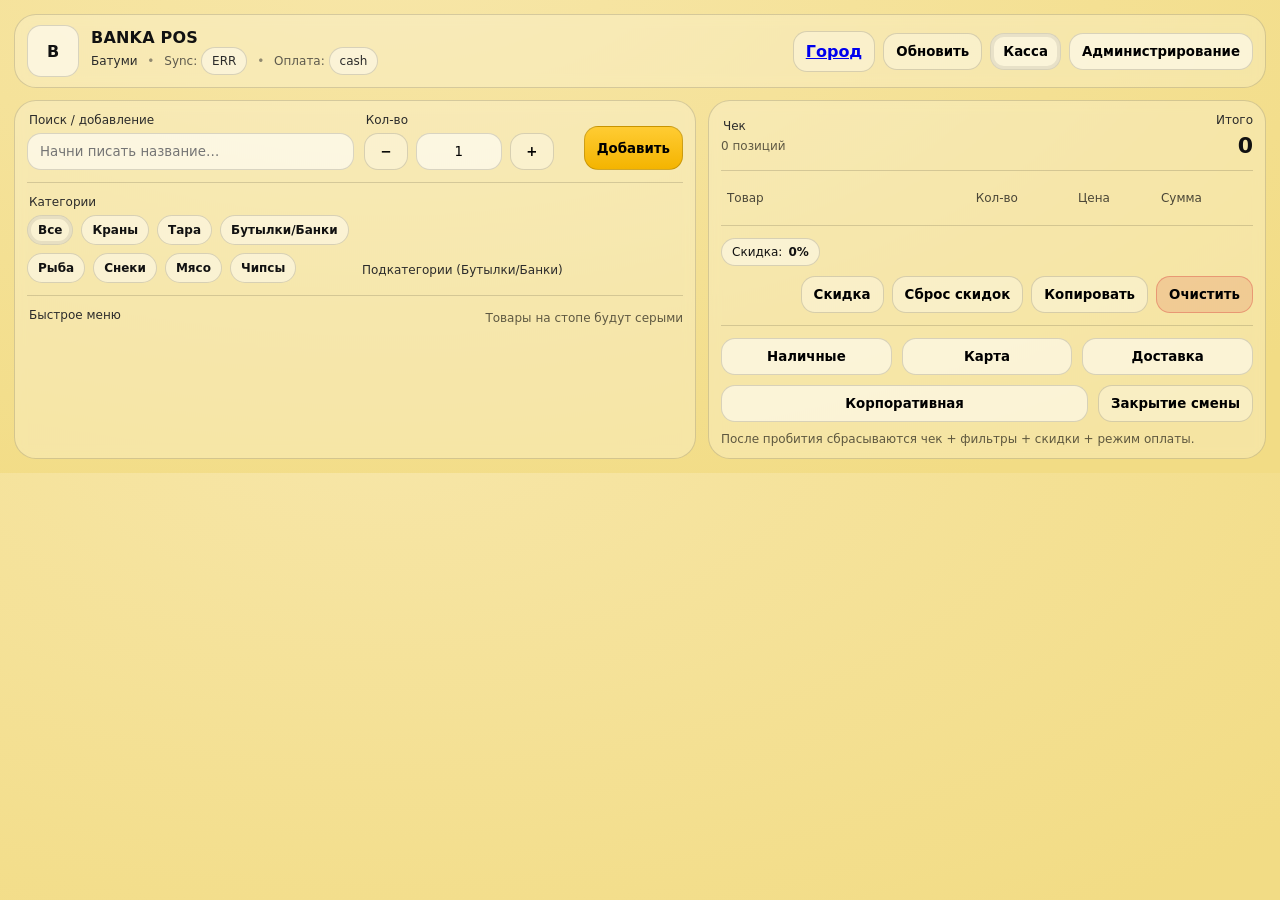
==== batumi.html @ df61c9c6 "Fix labels and remove unused stop tab section" ====
<!doctype html>
<html lang="ru">
<head>
  <meta charset="utf-8" />
  <meta name="viewport" content="width=device-width,initial-scale=1" />
  <title>BANKA POS — Батуми</title>
  <link rel="stylesheet" href="./styles.css" />
</head>
<body>
  <!-- LOADING OVERLAY -->
  <div id="loadingOverlay" class="loadingOverlay" style="display:none">
    <div class="spinner"></div>
    <div class="loadingText">Пробиваю чек…</div>
  </div>

  <div class="topbar">
    <div class="brand">
      <div class="logoBox">B</div>
      <div>
        <div class="brandTitle">BANKA POS</div>
        <div class="brandSub">
          <span id="cityTitle">Батуми</span>
          <span class="dot">•</span>
          <span class="muted">Sync:</span> <span id="syncStatus" class="pill">—</span>
          <span class="dot">•</span>
          <span class="muted">Оплата:</span> <span id="payModeLabel" class="pill">cash</span>
        </div>
      </div>
    </div>

    <div class="topActions">
      <a class="btn ghost" href="./index.html" title="Сменить город">Город</a>
      <button id="refreshBtn" class="btn ghost" title="Обновить состояние">Обновить</button>
      <button id="tabPos" class="btn tab active" data-tab="pos">Касса</button>
      <button id="tabAdmin" class="btn tab" data-tab="admin">Администрирование</button>
    </div>
  </div>

  <div class="wrap">
    <!-- POS -->
    <div id="posWrap">
      <div class="grid2">
        <!-- LEFT: CATALOG -->
        <div class="card">
          <div class="row" style="gap:10px; flex-wrap:wrap">
            <div style="flex:1; min-width:240px">
              <div class="label">Поиск / добавление</div>
              <input id="search" class="input" placeholder="Начни писать название…" autocomplete="off" />
              <div id="suggest" class="suggest" style="display:none"></div>
            </div>

            <div class="qtyBox">
              <div class="label">Кол-во</div>
              <div class="row" style="gap:8px">
                <button id="qtyMinus" class="btn ghost" style="width:44px">−</button>
                <input id="qtyAdd" class="input" style="width:86px; text-align:center" value="1" />
                <button id="qtyPlus" class="btn ghost" style="width:44px">+</button>
              </div>
            </div>

            <div style="display:flex; align-items:flex-end">
              <button id="addBtn" class="btn primary" style="height:44px">Добавить</button>
            </div>
          </div>

          <div class="divider"></div>

          <div class="row" style="gap:10px; flex-wrap:wrap; align-items:flex-end">
            <div style="flex:1; min-width:220px">
              <div class="label">Категории</div>
              <div id="catBar" class="chips"></div>
            </div>

            <div style="flex:1; min-width:260px">
              <div class="label">Подкатегории (Бутылки/Банки)</div>
              <div id="subBar" class="chips"></div>
            </div>
          </div>

          <div class="divider"></div>

          <div class="row" style="justify-content:space-between; align-items:center">
            <div class="label">Быстрое меню</div>
            <div class="hint">Товары на стопе будут серыми</div>
          </div>
          <div id="quickGrid" class="quickGrid"></div>
        </div>

        <!-- RIGHT: CART -->
        <div class="card">
          <div class="row" style="justify-content:space-between; align-items:center; gap:10px">
            <div>
              <div class="label">Чек</div>
              <div class="hint"><span id="itemsCount">0</span> позиций</div>
            </div>
            <div class="totalBox">
              <div class="label">Итого</div>
              <div id="grandTotal" class="total">0</div>
            </div>
          </div>

          <div class="divider"></div>

          <div class="table">
            <div class="thead">
              <div>Товар</div>
              <div class="right">Кол-во</div>
              <div class="right">Цена</div>
              <div class="right">Сумма</div>
              <div></div>
            </div>
            <div id="cartBody" class="tbody"></div>
          </div>

          <div class="divider"></div>

          <div class="row" style="gap:10px; flex-wrap:wrap; align-items:center">
            <div class="pillRow">
              <span class="pill">Скидка: <b id="discountLabel">0%</b></span>
              <span class="pill" id="empDiscountPill" style="display:none">Персонал: <b id="discountEmpLabel">0%</b></span>
            </div>

            <div class="row" style="margin-left:auto; gap:8px; flex-wrap:wrap">
              <button id="discountBtn" class="btn ghost">Скидка</button>
              <button id="discountClearBtn" class="btn ghost">Сброс скидок</button>
              <button id="copyBtn" class="btn ghost">Копировать</button>
              <button id="clearBtn" class="btn danger">Очистить</button>
            </div>
          </div>

          <div class="divider"></div>

          <div class="row payRow" style="gap:10px; flex-wrap:wrap">
            <button id="cashBtn" class="btn pay">Наличные</button>
            <button id="cardBtn" class="btn pay">Карта</button>
            <button id="deliveryBtn" class="btn pay">Доставка</button>
            <button id="corpBtn" class="btn pay">Корпоративная</button>

            <button id="closeShiftBtn" class="btn ghost" style="margin-left:auto">Закрытие смены</button>
          </div>

          <div class="hint" style="margin-top:10px">
            После пробития сбрасываются чек + фильтры + скидки + режим оплаты.
          </div>
        </div>
      </div>
    </div>

    <!-- ADMIN -->
    <div id="adminPanel" style="display:none">
      <div class="card">
        <div class="row" style="justify-content:space-between; align-items:flex-end; gap:10px; flex-wrap:wrap">
          <div>
            <div class="label">Администрирование</div>
            <div class="hint">Пароль хранится в sessionStorage. “Выйти” очистит пароль.</div>
          </div>
          <div class="row" style="gap:8px; flex-wrap:wrap">
            <button id="adminDayBtn" class="btn ghost">Итоги дня</button>
            <button id="adminMonthBtn" class="btn ghost">Итоги месяца</button>
            <button id="adminEmpBtn" class="btn ghost">Корпоративная по сотрудникам</button>
            <button id="adminInvBtn" class="btn ghost">Остатки</button>
            <button id="adminStopsBtn" class="btn ghost">Стопы</button>
            <button id="adminLogoutBtn" class="btn danger">Выйти</button>
          </div>
        </div>

        <div class="divider"></div>

        <div class="row" style="gap:12px; flex-wrap:wrap; align-items:flex-end">
          <div style="min-width:220px">
            <div class="label">Дата (для дня)</div>
            <input id="adminDate" class="input" type="date" />
          </div>
          <div style="min-width:220px">
            <div class="label">Месяц (YYYY-MM)</div>
            <input id="adminYm" class="input" placeholder="2026-02" />
          </div>
          <div style="flex:1; min-width:240px">
            <div class="label">Поиск по таблице</div>
            <input id="adminSearch" class="input" placeholder="Фильтр…" />
          </div>
          <button id="adminExportBtn" class="btn primary" style="height:44px">Экспорт CSV</button>
          <div id="adminStatus" class="pill">—</div>
        </div>

        <div class="divider"></div>

        <div class="kpiRow">
          <div class="kpi"><div class="kpiT">Наличные</div><div id="kpiCash" class="kpiV">—</div></div>
          <div class="kpi"><div class="kpiT">Карта</div><div id="kpiCard" class="kpiV">—</div></div>
          <div class="kpi"><div class="kpiT">Доставка</div><div id="kpiDelivery" class="kpiV">—</div></div>
          <div class="kpi"><div class="kpiT">Корп.</div><div id="kpiCorp" class="kpiV">—</div></div>
          <div class="kpi"><div class="kpiT">Итого</div><div id="kpiTotal" class="kpiV">—</div></div>
          <div class="kpi"><div class="kpiT">Чеков</div><div id="kpiCount" class="kpiV">—</div></div>
          <div class="kpiWide">
            <div class="kpiT">Период</div>
            <div id="kpiPeriod" class="kpiV">—</div>
            <div class="kpiT" style="margin-top:6px">Режим</div>
            <div id="kpiMode" class="kpiV">—</div>
          </div>
        </div>

        <div class="divider"></div>

        <div class="adminTableWrap">
          <table class="adminTable">
            <thead id="adminThead"></thead>
            <tbody id="adminTbody"></tbody>
          </table>
        </div>
      </div>
    </div>
  </div>

  <script>
    // ⚠️ ПОДСТАВЬ СЮДА СВОЙ РЕАЛЬНЫЙ WEB APP URL (Deploy -> Web app) и token
    window.CITY_CONFIG = {
      cityKey: "batumi",
      cityName: "Батуми",
      apiUrl: "https://script.google.com/macros/s/AKfycbwyq9ZZLVcz60YzZRPPOobfdS9agEsr9gW2U-Uyd3X0Vg8_WwkAh-gvB5XQnaBML0rl/exec",   // например: https://script.google.com/macros/s/XXXX/exec
      apiToken: "p0s_9uF2kQ7mX1aV3zT8rH6nL4cY0sD5wB2",
      employees: ["Ви","Виталий","Зура","Джули"]
    };
  </script>
  <script src="./pos.js"></script>
</body>
</html>
---- styles.css ----
:root{
  --paper:#f2dc85;
  --paper2:#f7e6a8;
  --ink:#111111;
  --muted:#2b2b2b;
  --line:rgba(0,0,0,.14);

  --card:rgba(255,255,255,.35);
  --card2:rgba(255,255,255,.55);

  --accent:#f4b400;
  --accent2:#ffcc33;
  --danger:#d83a3a;
  --ok:#0aa383;

  --radius:18px;
}

*{box-sizing:border-box;font-family:system-ui,-apple-system,Segoe UI,Roboto,Arial,sans-serif}
body{
  margin:0;
  background:radial-gradient(1200px 600px at 30% -10%, var(--paper2), var(--paper));
  color:var(--ink);
  padding:14px;
}

.wrap{max-width:1380px;margin:0 auto}

.topbar{
  max-width:1380px;margin:0 auto 12px auto;
  border:1px solid var(--line);
  border-radius:22px;
  padding:10px 12px;
  background:rgba(255,255,255,.22);
  backdrop-filter: blur(6px);
  display:flex;align-items:center;justify-content:space-between;gap:12px;
}

.brand{display:flex;align-items:center;gap:12px}
.logoBox{
  width:52px;height:52px;border-radius:14px;
  display:flex;align-items:center;justify-content:center;
  background:rgba(255,255,255,.55);
  border:1px solid var(--line);
  font-weight:900;
}
.brandTitle{font-size:16px;font-weight:850;letter-spacing:.2px}
.brandSub{font-size:12px;color:var(--muted)}
.dot{opacity:.5;padding:0 6px}
.muted{opacity:.75}

.topActions{display:flex;gap:8px;flex-wrap:wrap;align-items:center}

.card{
  border:1px solid var(--line);
  border-radius:22px;
  padding:12px;
  background:rgba(255,255,255,.24);
  backdrop-filter: blur(6px);
}

.grid2{
  display:grid;
  grid-template-columns: 1.1fr .9fr;
  gap:12px;
}
@media (max-width: 980px){
  .grid2{grid-template-columns:1fr}
}

.row{display:flex}
.label{font-size:12px;color:var(--muted);margin:0 0 6px 2px}
.hint{font-size:12px;color:rgba(0,0,0,.62)}
.bigText{font-size:18px;font-weight:800;margin-top:6px}

.input{
  width:100%;
  border-radius:14px;
  border:1px solid var(--line);
  padding:10px 12px;
  background:rgba(255,255,255,.6);
  outline:none;
}
.input:focus{border-color:rgba(0,0,0,.28)}

.btn{
  border-radius:14px;
  border:1px solid var(--line);
  padding:10px 12px;
  background:rgba(255,255,255,.55);
  cursor:pointer;
  font-weight:700;
}
.btn:hover{background:rgba(255,255,255,.7)}
.btn:disabled{opacity:.55;cursor:not-allowed}

.btn.primary{background:linear-gradient(180deg,var(--accent2),var(--accent));border-color:rgba(0,0,0,.18)}
.btn.danger{background:rgba(216,58,58,.15);border-color:rgba(216,58,58,.35)}
.btn.ghost{background:rgba(255,255,255,.35)}
.btn.pay{flex:1; min-width:150px}
.btn.tab.active{box-shadow:0 0 0 3px rgba(0,0,0,.08) inset}

.pill{
  display:inline-flex;align-items:center;gap:6px;
  border:1px solid var(--line);
  padding:6px 10px;border-radius:999px;
  background:rgba(255,255,255,.45);
  font-size:12px;
}
.pillRow{display:flex;gap:8px;flex-wrap:wrap}

.divider{
  height:1px;background:var(--line);
  margin:12px 0;
}

.qtyBox{min-width:210px}

.chips{display:flex;gap:8px;flex-wrap:wrap}
.chip{
  border:1px solid var(--line);
  padding:7px 10px;border-radius:999px;
  background:rgba(255,255,255,.45);
  font-size:12px;font-weight:750;
  cursor:pointer;
}
.chip.active{box-shadow:0 0 0 3px rgba(0,0,0,.08) inset}

.quickGrid{
  display:grid;
  grid-template-columns: repeat(3, minmax(0,1fr));
  gap:10px;
}
@media (max-width: 720px){
  .quickGrid{grid-template-columns: repeat(2, minmax(0,1fr))}
}
.quickBtn{
  border:1px solid var(--line);
  border-radius:16px;
  padding:10px;
  background:rgba(255,255,255,.5);
  cursor:pointer;
  text-align:left;
}
.quickBtn:hover{background:rgba(255,255,255,.7)}
.quickBtn.stop{opacity:.45; cursor:not-allowed}
.quickName{font-weight:850;font-size:13px}
.quickMeta{font-size:12px;opacity:.7;margin-top:4px}

.totalBox{text-align:right}
.total{font-size:22px;font-weight:900}

.table{width:100%}
.thead, .trow{
  display:grid;
  grid-template-columns: 1.7fr .7fr .7fr .7fr .3fr;
  gap:10px;
  align-items:center;
}
.thead{
  font-size:12px;
  opacity:.75;
  padding:8px 6px;
}
.trow{
  padding:10px 6px;
  border-top:1px solid rgba(0,0,0,.08);
}
.right{text-align:right}
.trow input{
  width:100%;
  padding:8px 10px;
  border-radius:12px;
  border:1px solid rgba(0,0,0,.12);
  background:rgba(255,255,255,.65);
  text-align:right;
}

.suggest{
  position:relative;
  margin-top:8px;
  border:1px solid rgba(0,0,0,.12);
  border-radius:14px;
  overflow:hidden;
  background:rgba(255,255,255,.7);
}
.suggestItem{
  padding:10px 12px;
  cursor:pointer;
  border-top:1px solid rgba(0,0,0,.08);
}
.suggestItem:first-child{border-top:none}
.suggestItem.active{background:rgba(0,0,0,.06)}
.suggestItem small{opacity:.7}

.stopList{display:grid;gap:8px}
.stopItem{
  border:1px solid rgba(0,0,0,.12);
  border-radius:16px;
  padding:10px 12px;
  background:rgba(255,255,255,.55);
}
.stopItem .name{font-weight:850}
.stopItem .meta{opacity:.7;font-size:12px;margin-top:4px}

/* ADMIN */
.kpiRow{
  display:grid;
  grid-template-columns: repeat(6, minmax(0,1fr)) 1.3fr;
  gap:10px;
}
@media (max-width: 980px){
  .kpiRow{grid-template-columns: repeat(2, minmax(0,1fr))}
}
.kpi,.kpiWide{
  border:1px solid rgba(0,0,0,.12);
  border-radius:18px;
  padding:10px 12px;
  background:rgba(255,255,255,.5);
}
.kpiT{font-size:12px;opacity:.75}
.kpiV{font-size:18px;font-weight:900;margin-top:4px}

.adminTableWrap{overflow:auto;border-radius:18px;border:1px solid rgba(0,0,0,.12)}
.adminTable{width:100%;border-collapse:collapse;background:rgba(255,255,255,.6)}
.adminTable th,.adminTable td{padding:10px 12px;border-bottom:1px solid rgba(0,0,0,.08);font-size:12px;vertical-align:top}
.adminTable th{text-align:left;position:sticky;top:0;background:rgba(255,255,255,.85)}

/* LOADING OVERLAY */
.loadingOverlay{
  position:fixed;
  inset:0;
  background:rgba(255,255,255,.55);
  backdrop-filter: blur(6px);
  display:flex;
  flex-direction:column;
  gap:10px;
  align-items:center;
  justify-content:center;
  z-index:9999;
}
.spinner{
  width:44px;height:44px;border-radius:999px;
  border:4px solid rgba(0,0,0,.12);
  border-top-color: rgba(0,0,0,.55);
  animation: spin 0.85s linear infinite;
}
.loadingText{font-weight:850}
@keyframes spin{to{transform:rotate(360deg)}}
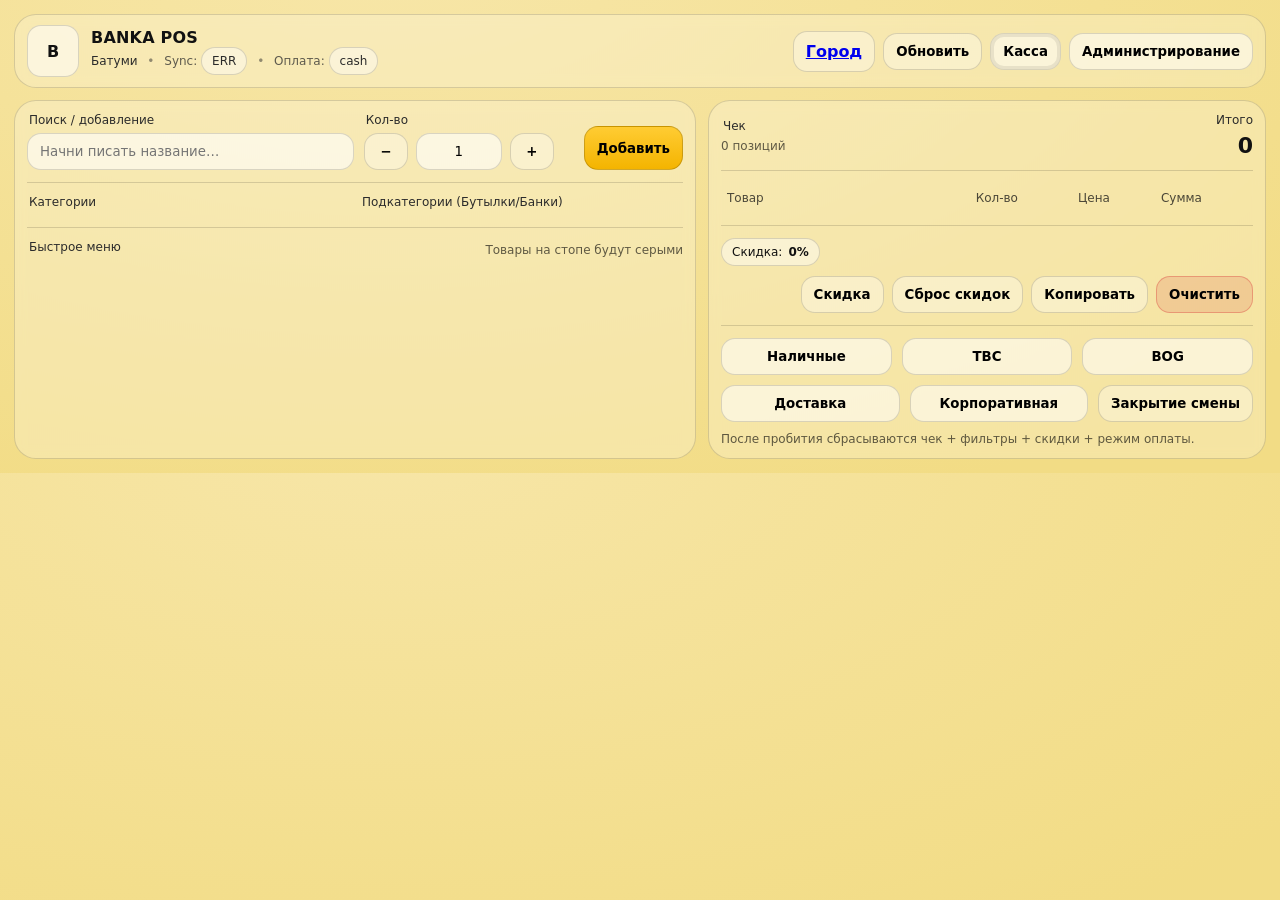
==== commit 707e4aad: "Refactor batumi.html by removing comments and adding payments Removed commented sections for loading" ====
--- a/batumi.html
+++ b/batumi.html
@@ -7,7 +7,6 @@
   <link rel="stylesheet" href="./styles.css" />
 </head>
 <body>
-  <!-- LOADING OVERLAY -->
   <div id="loadingOverlay" class="loadingOverlay" style="display:none">
     <div class="spinner"></div>
     <div class="loadingText">Пробиваю чек…</div>
@@ -37,10 +36,8 @@
   </div>
 
   <div class="wrap">
-    <!-- POS -->
     <div id="posWrap">
       <div class="grid2">
-        <!-- LEFT: CATALOG -->
         <div class="card">
           <div class="row" style="gap:10px; flex-wrap:wrap">
             <div style="flex:1; min-width:240px">
@@ -86,7 +83,6 @@
           <div id="quickGrid" class="quickGrid"></div>
         </div>
 
-        <!-- RIGHT: CART -->
         <div class="card">
           <div class="row" style="justify-content:space-between; align-items:center; gap:10px">
             <div>
@@ -132,7 +128,8 @@
 
           <div class="row payRow" style="gap:10px; flex-wrap:wrap">
             <button id="cashBtn" class="btn pay">Наличные</button>
-            <button id="cardBtn" class="btn pay">Карта</button>
+            <button id="tbcBtn" class="btn pay">TBC</button>
+            <button id="bogBtn" class="btn pay">BOG</button>
             <button id="deliveryBtn" class="btn pay">Доставка</button>
             <button id="corpBtn" class="btn pay">Корпоративная</button>
 
@@ -146,7 +143,6 @@
       </div>
     </div>
 
-    <!-- ADMIN -->
     <div id="adminPanel" style="display:none">
       <div class="card">
         <div class="row" style="justify-content:space-between; align-items:flex-end; gap:10px; flex-wrap:wrap">
@@ -187,7 +183,8 @@
 
         <div class="kpiRow">
           <div class="kpi"><div class="kpiT">Наличные</div><div id="kpiCash" class="kpiV">—</div></div>
-          <div class="kpi"><div class="kpiT">Карта</div><div id="kpiCard" class="kpiV">—</div></div>
+          <div class="kpi"><div class="kpiT">TBC</div><div id="kpiTbc" class="kpiV">—</div></div>
+          <div class="kpi"><div class="kpiT">BOG</div><div id="kpiBog" class="kpiV">—</div></div>
           <div class="kpi"><div class="kpiT">Доставка</div><div id="kpiDelivery" class="kpiV">—</div></div>
           <div class="kpi"><div class="kpiT">Корп.</div><div id="kpiCorp" class="kpiV">—</div></div>
           <div class="kpi"><div class="kpiT">Итого</div><div id="kpiTotal" class="kpiV">—</div></div>
@@ -213,11 +210,10 @@
   </div>
 
   <script>
-    // ⚠️ ПОДСТАВЬ СЮДА СВОЙ РЕАЛЬНЫЙ WEB APP URL (Deploy -> Web app) и token
     window.CITY_CONFIG = {
       cityKey: "batumi",
       cityName: "Батуми",
-      apiUrl: "https://script.google.com/macros/s/AKfycbwyq9ZZLVcz60YzZRPPOobfdS9agEsr9gW2U-Uyd3X0Vg8_WwkAh-gvB5XQnaBML0rl/exec",   // например: https://script.google.com/macros/s/XXXX/exec
+      apiUrl: "PASTE_YOUR_WEBAPP_EXEC_URL_HERE",
       apiToken: "p0s_9uF2kQ7mX1aV3zT8rH6nL4cY0sD5wB2",
       employees: ["Ви","Виталий","Зура","Джули"]
     };
--- a/styles.css
+++ b/styles.css
@@ -4,9 +4,6 @@
   --ink:#111111;
   --muted:#2b2b2b;
   --line:rgba(0,0,0,.14);
-
-  --card:rgba(255,255,255,.35);
-  --card2:rgba(255,255,255,.55);
 
   --accent:#f4b400;
   --accent2:#ffcc33;
@@ -193,16 +190,6 @@
 .suggestItem.active{background:rgba(0,0,0,.06)}
 .suggestItem small{opacity:.7}
 
-.stopList{display:grid;gap:8px}
-.stopItem{
-  border:1px solid rgba(0,0,0,.12);
-  border-radius:16px;
-  padding:10px 12px;
-  background:rgba(255,255,255,.55);
-}
-.stopItem .name{font-weight:850}
-.stopItem .meta{opacity:.7;font-size:12px;margin-top:4px}
-
 /* ADMIN */
 .kpiRow{
   display:grid;
@@ -246,4 +233,4 @@
   animation: spin 0.85s linear infinite;
 }
 .loadingText{font-weight:850}
-@keyframes spin{to{transform:rotate(360deg)}}+@keyframes spin{to{transform:rotate(360deg)}}
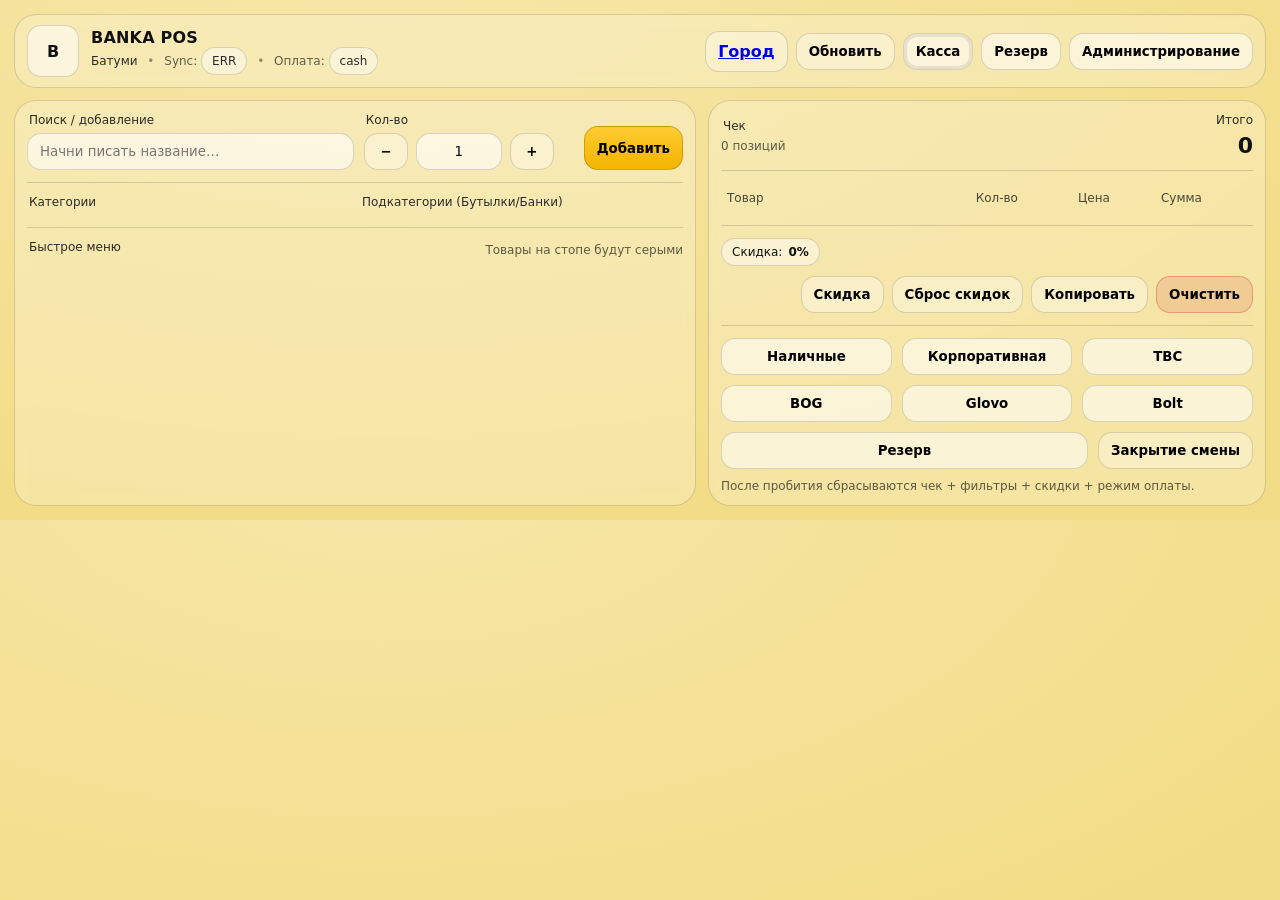
==== commit cca9a6ed: "Add reserve buttons and update API URL" ====
--- a/batumi.html
+++ b/batumi.html
@@ -31,6 +31,7 @@
       <a class="btn ghost" href="./index.html" title="Сменить город">Город</a>
       <button id="refreshBtn" class="btn ghost" title="Обновить состояние">Обновить</button>
       <button id="tabPos" class="btn tab active" data-tab="pos">Касса</button>
+      <button id="tabReserve" class="btn tab" data-tab="reserve">Резерв</button>
       <button id="tabAdmin" class="btn tab" data-tab="admin">Администрирование</button>
     </div>
   </div>
@@ -128,10 +129,12 @@
 
           <div class="row payRow" style="gap:10px; flex-wrap:wrap">
             <button id="cashBtn" class="btn pay">Наличные</button>
+            <button id="corpBtn" class="btn pay">Корпоративная</button>
             <button id="tbcBtn" class="btn pay">TBC</button>
             <button id="bogBtn" class="btn pay">BOG</button>
-            <button id="deliveryBtn" class="btn pay">Доставка</button>
-            <button id="corpBtn" class="btn pay">Корпоративная</button>
+            <button id="glovoBtn" class="btn pay">Glovo</button>
+            <button id="boltBtn" class="btn pay">Bolt</button>
+            <button id="reserveBtn" class="btn pay">Резерв</button>
 
             <button id="closeShiftBtn" class="btn ghost" style="margin-left:auto">Закрытие смены</button>
           </div>
@@ -139,6 +142,20 @@
           <div class="hint" style="margin-top:10px">
             После пробития сбрасываются чек + фильтры + скидки + режим оплаты.
           </div>
+        </div>
+      </div>
+    </div>
+
+    <div id="reservePanel" style="display:none">
+      <div class="card" style="max-width:760px; margin:0 auto; text-align:center; padding:28px 20px">
+        <div class="label" style="font-size:15px">Резерв</div>
+        <div id="reserveAmount" style="font-size:56px; font-weight:900; margin:12px 0 24px 0">—</div>
+        <div class="row" style="justify-content:center; gap:14px; flex-wrap:wrap">
+          <button id="reservePlusBtn" class="btn primary" style="min-width:140px; font-size:24px; padding:16px 18px">+</button>
+          <button id="reserveMinusBtn" class="btn danger" style="min-width:140px; font-size:24px; padding:16px 18px">−</button>
+        </div>
+        <div class="hint" style="margin-top:16px">
+          “+” — добавить в резерв. “−” — списать из резерва.
         </div>
       </div>
     </div>
@@ -185,10 +202,11 @@
           <div class="kpi"><div class="kpiT">Наличные</div><div id="kpiCash" class="kpiV">—</div></div>
           <div class="kpi"><div class="kpiT">TBC</div><div id="kpiTbc" class="kpiV">—</div></div>
           <div class="kpi"><div class="kpiT">BOG</div><div id="kpiBog" class="kpiV">—</div></div>
-          <div class="kpi"><div class="kpiT">Доставка</div><div id="kpiDelivery" class="kpiV">—</div></div>
-          <div class="kpi"><div class="kpiT">Корп.</div><div id="kpiCorp" class="kpiV">—</div></div>
+          <div class="kpi"><div class="kpiT">Glovo</div><div id="kpiGlovo" class="kpiV">—</div></div>
+          <div class="kpi"><div class="kpiT">Bolt</div><div id="kpiBolt" class="kpiV">—</div></div>
           <div class="kpi"><div class="kpiT">Итого</div><div id="kpiTotal" class="kpiV">—</div></div>
           <div class="kpi"><div class="kpiT">Чеков</div><div id="kpiCount" class="kpiV">—</div></div>
+          <div class="kpi"><div class="kpiT">Резерв</div><div id="kpiReserve" class="kpiV">—</div></div>
           <div class="kpiWide">
             <div class="kpiT">Период</div>
             <div id="kpiPeriod" class="kpiV">—</div>
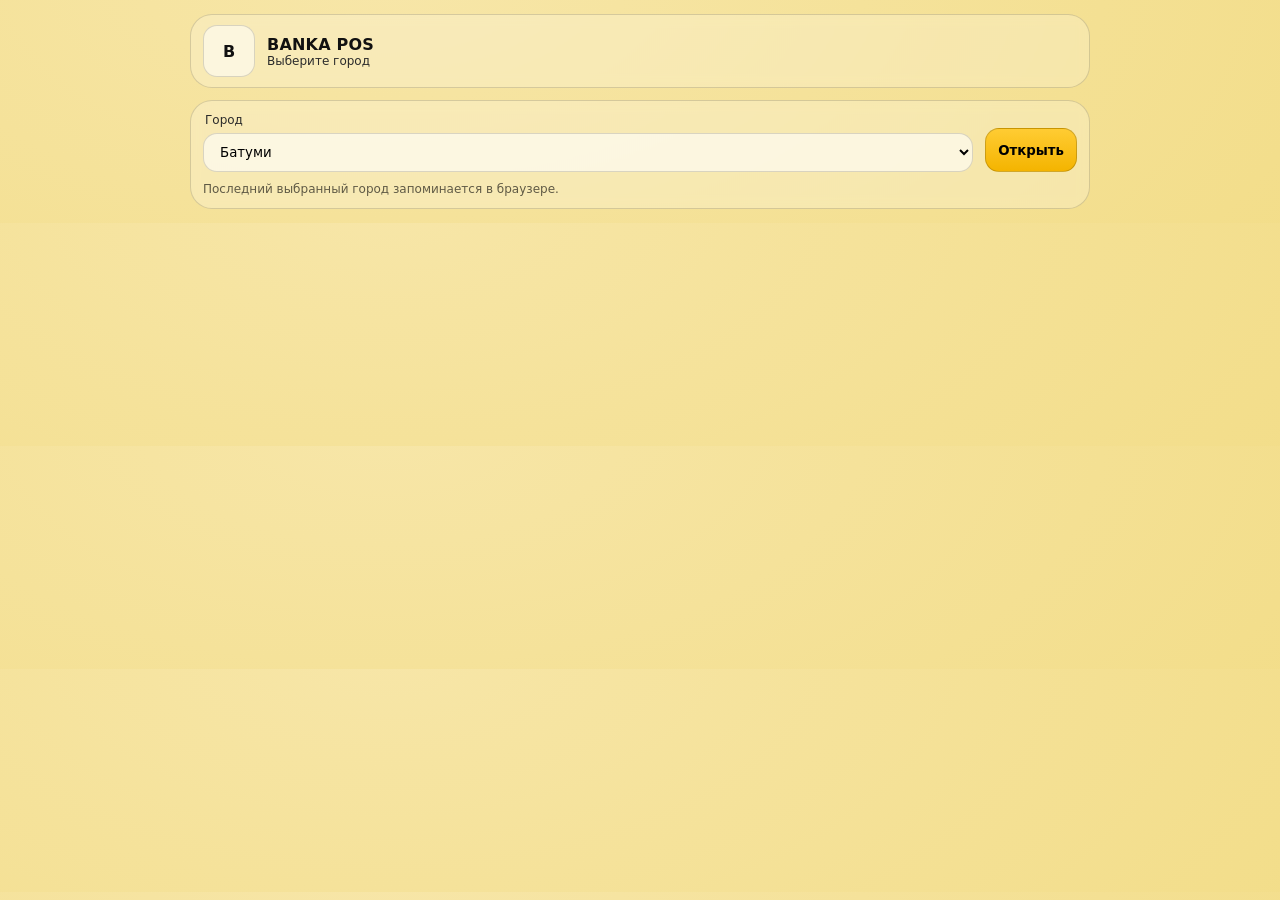
==== commit e1508676: "Update batumi.html" ====
--- a/batumi.html
+++ b/batumi.html
@@ -9,7 +9,32 @@
 <body>
   <div id="loadingOverlay" class="loadingOverlay" style="display:none">
     <div class="spinner"></div>
-    <div class="loadingText">Пробиваю чек…</div>
+    <div class="loadingText">Загрузка…</div>
+  </div>
+
+  <div id="startShiftModal" class="modalOverlay" style="display:none">
+    <div class="modalCard">
+      <div class="modalTitle">Открытие смены</div>
+      <div id="startShiftText" class="modalText">—</div>
+
+      <div class="label" style="text-align:left; margin-top:14px">Сумма в резерве по факту</div>
+      <input id="startShiftReserveInput" class="input" placeholder="Введите сумму" />
+
+      <div class="row" style="justify-content:flex-end; gap:10px; margin-top:16px">
+        <button id="startShiftConfirmBtn" class="btn primary">Подтвердить</button>
+      </div>
+    </div>
+  </div>
+
+  <div id="closeShiftModal" class="modalOverlay" style="display:none">
+    <div class="modalCard">
+      <div class="modalTitle">Закрытие смены</div>
+      <div id="closeShiftText" class="modalText">—</div>
+
+      <div class="row" style="justify-content:flex-end; gap:10px; margin-top:16px">
+        <button id="closeShiftConfirmBtn" class="btn primary">Проверено. Подтвердить</button>
+      </div>
+    </div>
   </div>
 
   <div class="topbar">
@@ -20,6 +45,8 @@
         <div class="brandSub">
           <span id="cityTitle">Батуми</span>
           <span class="dot">•</span>
+          <span class="muted">Работник:</span> <span id="workerBadge" class="pill">—</span>
+          <span class="dot">•</span>
           <span class="muted">Sync:</span> <span id="syncStatus" class="pill">—</span>
           <span class="dot">•</span>
           <span class="muted">Оплата:</span> <span id="payModeLabel" class="pill">cash</span>
@@ -28,7 +55,7 @@
     </div>
 
     <div class="topActions">
-      <a class="btn ghost" href="./index.html" title="Сменить город">Город</a>
+      <a class="btn ghost" href="./index.html" title="На старт">Старт</a>
       <button id="refreshBtn" class="btn ghost" title="Обновить состояние">Обновить</button>
       <button id="tabPos" class="btn tab active" data-tab="pos">Касса</button>
       <button id="tabReserve" class="btn tab" data-tab="reserve">Резерв</button>
@@ -231,7 +258,7 @@
     window.CITY_CONFIG = {
       cityKey: "batumi",
       cityName: "Батуми",
-      apiUrl: "PASTE_YOUR_WEBAPP_EXEC_URL_HERE",
+      apiUrl: "https://script.google.com/macros/s/AKfycbzISQpr-SiR2tC2YNeBNsiMSf1g0XWJOYTjej7CBemEAQr1jgrgpX3uHrNWY7IXotFT/exec",
       apiToken: "p0s_9uF2kQ7mX1aV3zT8rH6nL4cY0sD5wB2",
       employees: ["Ви","Виталий","Зура","Джули"]
     };
--- a/styles.css
+++ b/styles.css
@@ -8,12 +8,12 @@
   --accent:#f4b400;
   --accent2:#ffcc33;
   --danger:#d83a3a;
-  --ok:#0aa383;
 
   --radius:18px;
 }
 
 *{box-sizing:border-box;font-family:system-ui,-apple-system,Segoe UI,Roboto,Arial,sans-serif}
+
 body{
   margin:0;
   background:radial-gradient(1200px 600px at 30% -10%, var(--paper2), var(--paper));
@@ -24,13 +24,17 @@
 .wrap{max-width:1380px;margin:0 auto}
 
 .topbar{
-  max-width:1380px;margin:0 auto 12px auto;
+  max-width:1380px;
+  margin:0 auto 12px auto;
   border:1px solid var(--line);
   border-radius:22px;
   padding:10px 12px;
   background:rgba(255,255,255,.22);
   backdrop-filter: blur(6px);
-  display:flex;align-items:center;justify-content:space-between;gap:12px;
+  display:flex;
+  align-items:center;
+  justify-content:space-between;
+  gap:12px;
 }
 
 .brand{display:flex;align-items:center;gap:12px}
@@ -45,7 +49,6 @@
 .brandSub{font-size:12px;color:var(--muted)}
 .dot{opacity:.5;padding:0 6px}
 .muted{opacity:.75}
-
 .topActions{display:flex;gap:8px;flex-wrap:wrap;align-items:center}
 
 .card{
@@ -68,7 +71,13 @@
 .row{display:flex}
 .label{font-size:12px;color:var(--muted);margin:0 0 6px 2px}
 .hint{font-size:12px;color:rgba(0,0,0,.62)}
-.bigText{font-size:18px;font-weight:800;margin-top:6px}
+
+.startHero{
+  font-size:30px;
+  font-weight:900;
+  line-height:1.1;
+  margin-bottom:10px;
+}
 
 .input{
   width:100%;
@@ -90,11 +99,10 @@
 }
 .btn:hover{background:rgba(255,255,255,.7)}
 .btn:disabled{opacity:.55;cursor:not-allowed}
-
 .btn.primary{background:linear-gradient(180deg,var(--accent2),var(--accent));border-color:rgba(0,0,0,.18)}
 .btn.danger{background:rgba(216,58,58,.15);border-color:rgba(216,58,58,.35)}
 .btn.ghost{background:rgba(255,255,255,.35)}
-.btn.pay{flex:1; min-width:150px}
+.btn.pay{flex:1; min-width:135px}
 .btn.tab.active{box-shadow:0 0 0 3px rgba(0,0,0,.08) inset}
 
 .pill{
@@ -112,7 +120,6 @@
 }
 
 .qtyBox{min-width:210px}
-
 .chips{display:flex;gap:8px;flex-wrap:wrap}
 .chip{
   border:1px solid var(--line);
@@ -150,7 +157,7 @@
 .table{width:100%}
 .thead, .trow{
   display:grid;
-  grid-template-columns: 1.7fr .7fr .7fr .7fr .3fr;
+  grid-template-columns: 1.7fr .9fr .7fr .7fr .3fr;
   gap:10px;
   align-items:center;
 }
@@ -190,13 +197,12 @@
 .suggestItem.active{background:rgba(0,0,0,.06)}
 .suggestItem small{opacity:.7}
 
-/* ADMIN */
 .kpiRow{
   display:grid;
-  grid-template-columns: repeat(6, minmax(0,1fr)) 1.3fr;
-  gap:10px;
-}
-@media (max-width: 980px){
+  grid-template-columns: repeat(8, minmax(0,1fr)) 1.3fr;
+  gap:10px;
+}
+@media (max-width: 1100px){
   .kpiRow{grid-template-columns: repeat(2, minmax(0,1fr))}
 }
 .kpi,.kpiWide{
@@ -208,12 +214,29 @@
 .kpiT{font-size:12px;opacity:.75}
 .kpiV{font-size:18px;font-weight:900;margin-top:4px}
 
-.adminTableWrap{overflow:auto;border-radius:18px;border:1px solid rgba(0,0,0,.12)}
-.adminTable{width:100%;border-collapse:collapse;background:rgba(255,255,255,.6)}
-.adminTable th,.adminTable td{padding:10px 12px;border-bottom:1px solid rgba(0,0,0,.08);font-size:12px;vertical-align:top}
-.adminTable th{text-align:left;position:sticky;top:0;background:rgba(255,255,255,.85)}
-
-/* LOADING OVERLAY */
+.adminTableWrap{
+  overflow:auto;
+  border-radius:18px;
+  border:1px solid rgba(0,0,0,.12)
+}
+.adminTable{
+  width:100%;
+  border-collapse:collapse;
+  background:rgba(255,255,255,.6)
+}
+.adminTable th,.adminTable td{
+  padding:10px 12px;
+  border-bottom:1px solid rgba(0,0,0,.08);
+  font-size:12px;
+  vertical-align:top
+}
+.adminTable th{
+  text-align:left;
+  position:sticky;
+  top:0;
+  background:rgba(255,255,255,.85)
+}
+
 .loadingOverlay{
   position:fixed;
   inset:0;
@@ -234,3 +257,31 @@
 }
 .loadingText{font-weight:850}
 @keyframes spin{to{transform:rotate(360deg)}}
+
+.modalOverlay{
+  position:fixed;
+  inset:0;
+  background:rgba(0,0,0,.26);
+  display:flex;
+  align-items:center;
+  justify-content:center;
+  z-index:10000;
+  padding:16px;
+}
+.modalCard{
+  width:min(560px, 100%);
+  border:1px solid var(--line);
+  border-radius:24px;
+  padding:20px;
+  background:#fff8dc;
+  box-shadow:0 12px 40px rgba(0,0,0,.18);
+}
+.modalTitle{
+  font-size:24px;
+  font-weight:900;
+  margin-bottom:10px;
+}
+.modalText{
+  font-size:16px;
+  line-height:1.5;
+}
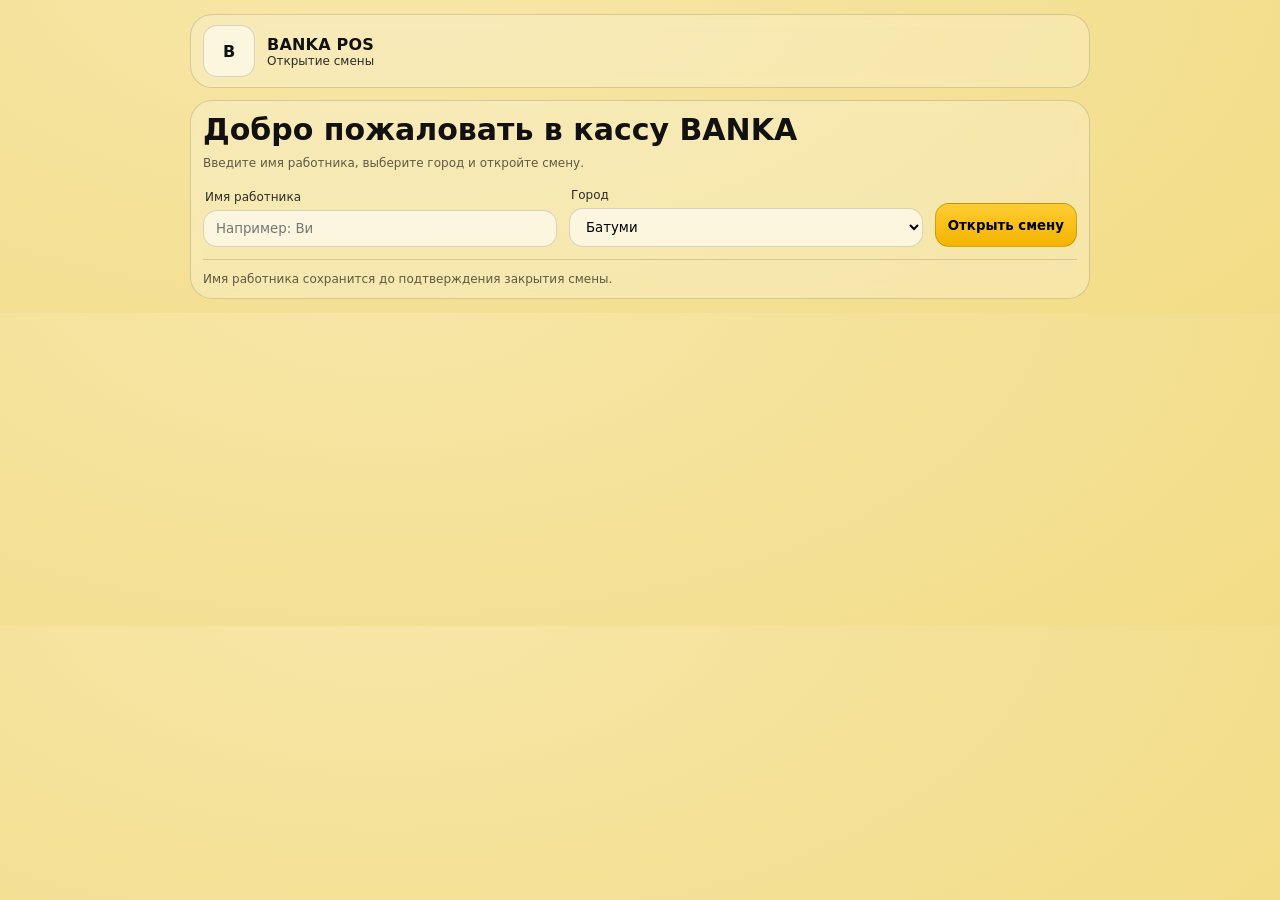
==== commit e169c2c1: "Add files via upload" ====
--- a/batumi.html
+++ b/batumi.html
@@ -200,6 +200,7 @@
             <button id="adminEmpBtn" class="btn ghost">Корпоративная по сотрудникам</button>
             <button id="adminInvBtn" class="btn ghost">Остатки</button>
             <button id="adminStopsBtn" class="btn ghost">Стопы</button>
+            <button id="adminShiftsBtn" class="btn ghost">Смены сотрудников</button>
             <button id="adminLogoutBtn" class="btn danger">Выйти</button>
           </div>
         </div>
@@ -250,6 +251,60 @@
             <tbody id="adminTbody"></tbody>
           </table>
         </div>
+
+        <div id="employeeShiftPanel" class="employeeShiftPanel" style="display:none">
+          <div class="divider"></div>
+          <div class="row" style="gap:12px; flex-wrap:wrap; align-items:flex-end">
+            <div style="min-width:240px">
+              <div class="label">Сотрудник</div>
+              <select id="shiftEmployeeSelect" class="input">
+                <option value="">Выберите сотрудника</option>
+              </select>
+            </div>
+            <div style="min-width:220px">
+              <div class="label">Месяц</div>
+              <input id="shiftYm" class="input" placeholder="2026-03" />
+            </div>
+            <button id="loadEmployeeShiftsBtn" class="btn primary" style="height:44px">Показать</button>
+          </div>
+
+          <div class="divider"></div>
+
+          <div id="shiftDaysWrap" class="shiftDaysWrap"></div>
+
+          <div class="payrollGrid">
+            <div class="kpi"><div class="kpiT">Смен</div><div id="salaryShiftCount" class="kpiV">—</div></div>
+            <div class="kpi"><div class="kpiT">Начислено за смены</div><div id="salaryBase" class="kpiV">—</div></div>
+            <div class="kpi"><div class="kpiT">Взято продуктами</div><div id="salaryCorporate" class="kpiV">—</div></div>
+            <div class="kpi"><div class="kpiT">Уже выдано</div><div id="salaryPaid" class="kpiV">—</div></div>
+          </div>
+
+          <div class="row" style="gap:12px; flex-wrap:wrap; align-items:flex-end; margin-top:12px">
+            <div style="min-width:220px">
+              <div class="label">Премия</div>
+              <input id="salaryBonus" class="input" value="0" />
+            </div>
+            <div style="min-width:220px">
+              <div class="label">К выдаче сейчас</div>
+              <input id="salaryToPay" class="input" readonly />
+            </div>
+            <div style="min-width:260px">
+              <div class="label">Комментарий</div>
+              <input id="salaryNote" class="input" placeholder="Например: зарплата за март" />
+            </div>
+            <button id="salaryPayBtn" class="btn primary" style="height:44px">Выдать зарплату</button>
+          </div>
+
+          <div class="divider"></div>
+          <div class="label">История выплат</div>
+          <div class="adminTableWrap">
+            <table class="adminTable">
+              <thead><tr><th>Дата</th><th>Сумма</th><th>Комментарий</th></tr></thead>
+              <tbody id="salaryPaymentsBody"></tbody>
+            </table>
+          </div>
+        </div>
+
       </div>
     </div>
   </div>
@@ -258,7 +313,7 @@
     window.CITY_CONFIG = {
       cityKey: "batumi",
       cityName: "Батуми",
-      apiUrl: "https://script.google.com/macros/s/AKfycbzISQpr-SiR2tC2YNeBNsiMSf1g0XWJOYTjej7CBemEAQr1jgrgpX3uHrNWY7IXotFT/exec",
+      apiUrl: "https://script.google.com/macros/s/AKfycbw1whhXg56MQgyciIyyIT2tJhZH54-wlISETjV3dnqRK_N_7A9VwRwyhnmPmj_RX0MH/exec",
       apiToken: "p0s_9uF2kQ7mX1aV3zT8rH6nL4cY0sD5wB2",
       employees: ["Ви","Виталий","Зура","Джули"]
     };
--- a/styles.css
+++ b/styles.css
@@ -285,3 +285,11 @@
   font-size:16px;
   line-height:1.5;
 }
+
+.employeeShiftPanel{margin-top:12px}
+.shiftDaysWrap{display:flex;flex-wrap:wrap;gap:10px}
+.shiftDayChip{padding:8px 12px;border-radius:999px;border:1px solid rgba(0,0,0,.12);font-weight:700;background:rgba(255,255,255,.45)}
+.shiftDayChip.weekday{background:rgba(70,130,180,.18);border-color:rgba(70,130,180,.35)}
+.shiftDayChip.weekend{background:rgba(46,160,67,.18);border-color:rgba(46,160,67,.35)}
+.payrollGrid{display:grid;grid-template-columns:repeat(4,minmax(0,1fr));gap:10px;margin-top:12px}
+@media (max-width:900px){.payrollGrid{grid-template-columns:repeat(2,minmax(0,1fr))}}
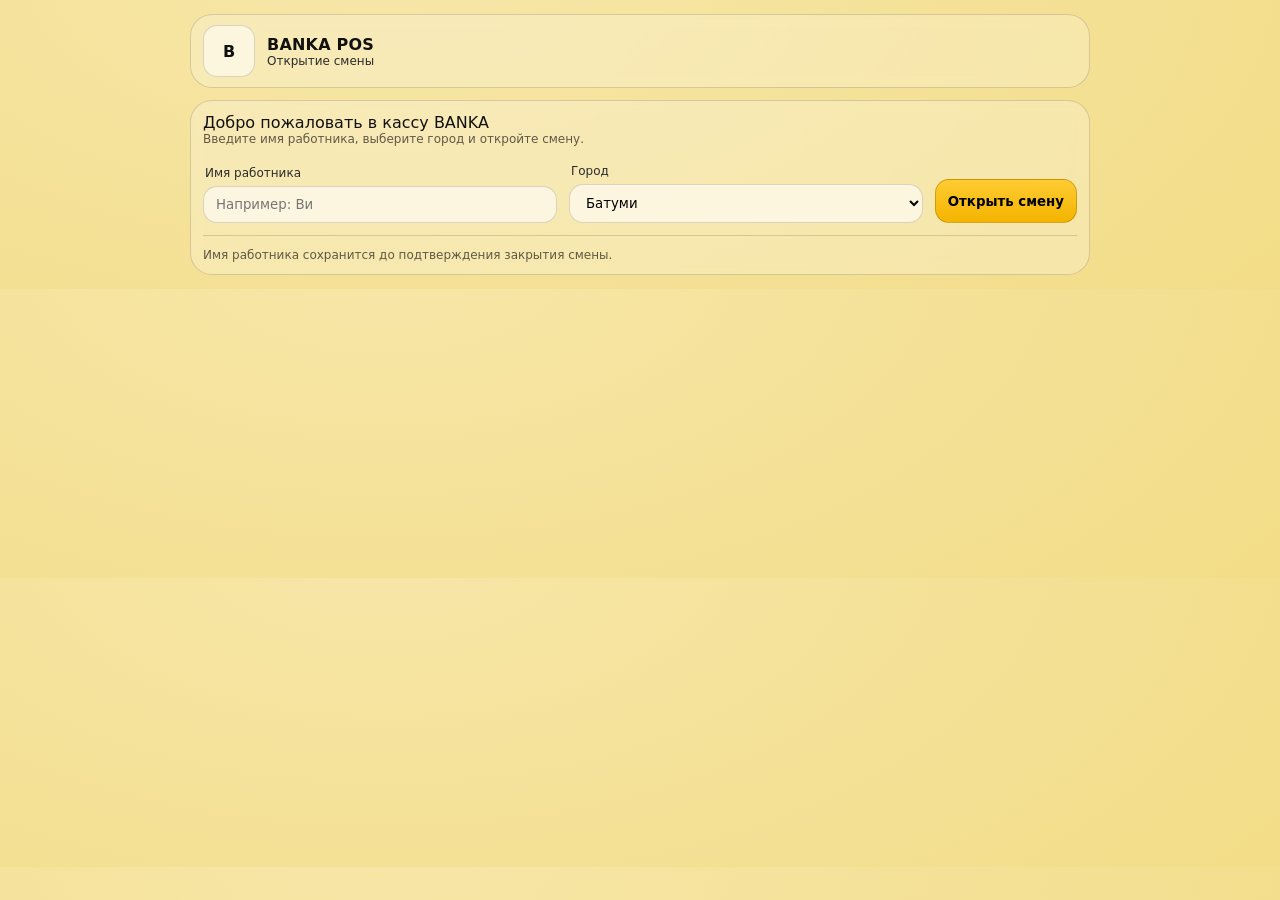
==== commit 6b10848b: "Update API URL in batumi.html" ====
--- a/batumi.html
+++ b/batumi.html
@@ -200,7 +200,7 @@
             <button id="adminEmpBtn" class="btn ghost">Корпоративная по сотрудникам</button>
             <button id="adminInvBtn" class="btn ghost">Остатки</button>
             <button id="adminStopsBtn" class="btn ghost">Стопы</button>
-            <button id="adminShiftsBtn" class="btn ghost">Смены сотрудников</button>
+            <button id="adminEmployeeShiftsBtn" class="btn ghost">Смены сотрудников</button>
             <button id="adminLogoutBtn" class="btn danger">Выйти</button>
           </div>
         </div>
@@ -214,7 +214,7 @@
           </div>
           <div style="min-width:220px">
             <div class="label">Месяц (YYYY-MM)</div>
-            <input id="adminYm" class="input" placeholder="2026-02" />
+            <input id="adminYm" class="input" placeholder="2026-03" />
           </div>
           <div style="flex:1; min-width:240px">
             <div class="label">Поиск по таблице</div>
@@ -243,6 +243,83 @@
           </div>
         </div>
 
+        <div id="employeeSalaryPanel" class="card" style="display:none; margin-top:12px">
+          <div class="label">Смены сотрудников</div>
+
+          <div class="row" style="gap:12px; flex-wrap:wrap; align-items:flex-end">
+            <div style="min-width:240px">
+              <div class="label">Сотрудник</div>
+              <select id="employeeSalaryEmployee" class="input">
+                <option value="Ви">Ви</option>
+                <option value="Виталий">Виталий</option>
+                <option value="Зура">Зура</option>
+                <option value="Джули">Джули</option>
+              </select>
+            </div>
+
+            <div style="min-width:220px">
+              <div class="label">Месяц</div>
+              <input id="employeeSalaryYm" class="input" placeholder="2026-03" />
+            </div>
+
+            <button id="employeeSalaryShowBtn" class="btn primary" style="height:44px">Показать</button>
+          </div>
+
+          <div class="divider"></div>
+
+          <div id="employeeSalaryEmpty" class="hint">За выбранный месяц смен нет.</div>
+          <div id="employeeSalaryCalendar"></div>
+
+          <div class="divider"></div>
+
+          <div class="kpiRow" style="grid-template-columns: repeat(4, minmax(0,1fr));">
+            <div class="kpi"><div class="kpiT">Смен</div><div id="employeeSalaryCount" class="kpiV">0</div></div>
+            <div class="kpi"><div class="kpiT">Начислено за смены</div><div id="employeeSalaryAccrued" class="kpiV">0 GEL</div></div>
+            <div class="kpi"><div class="kpiT">Взято продуктами</div><div id="employeeSalaryCorporate" class="kpiV">0 GEL</div></div>
+            <div class="kpi"><div class="kpiT">Уже выдано</div><div id="employeeSalaryPaid" class="kpiV">0 GEL</div></div>
+          </div>
+
+          <div class="row" style="gap:12px; flex-wrap:wrap; align-items:flex-end; margin-top:12px">
+            <div style="min-width:220px">
+              <div class="label">Премия</div>
+              <input id="employeeSalaryBonus" class="input" value="0" />
+            </div>
+
+            <div style="min-width:220px">
+              <div class="label">Заранее выданная зарплата</div>
+              <input id="employeeSalaryAdvance" class="input" value="0" />
+            </div>
+
+            <div style="min-width:220px">
+              <div class="label">К выдаче сейчас</div>
+              <input id="employeeSalaryNet" class="input" readonly />
+            </div>
+
+            <div style="min-width:260px; flex:1">
+              <div class="label">Комментарий</div>
+              <input id="employeeSalaryNote" class="input" placeholder="Например: зарплата за март" />
+            </div>
+
+            <button id="employeeSalaryPayBtn" class="btn primary" style="height:44px">Выдать зарплату</button>
+          </div>
+
+          <div class="divider"></div>
+
+          <div class="label">История выплат</div>
+          <div class="adminTableWrap">
+            <table class="adminTable">
+              <thead>
+                <tr>
+                  <th>Дата</th>
+                  <th>Сумма</th>
+                  <th>Комментарий</th>
+                </tr>
+              </thead>
+              <tbody id="employeeSalaryPaymentsBody"></tbody>
+            </table>
+          </div>
+        </div>
+
         <div class="divider"></div>
 
         <div class="adminTableWrap">
@@ -251,60 +328,6 @@
             <tbody id="adminTbody"></tbody>
           </table>
         </div>
-
-        <div id="employeeShiftPanel" class="employeeShiftPanel" style="display:none">
-          <div class="divider"></div>
-          <div class="row" style="gap:12px; flex-wrap:wrap; align-items:flex-end">
-            <div style="min-width:240px">
-              <div class="label">Сотрудник</div>
-              <select id="shiftEmployeeSelect" class="input">
-                <option value="">Выберите сотрудника</option>
-              </select>
-            </div>
-            <div style="min-width:220px">
-              <div class="label">Месяц</div>
-              <input id="shiftYm" class="input" placeholder="2026-03" />
-            </div>
-            <button id="loadEmployeeShiftsBtn" class="btn primary" style="height:44px">Показать</button>
-          </div>
-
-          <div class="divider"></div>
-
-          <div id="shiftDaysWrap" class="shiftDaysWrap"></div>
-
-          <div class="payrollGrid">
-            <div class="kpi"><div class="kpiT">Смен</div><div id="salaryShiftCount" class="kpiV">—</div></div>
-            <div class="kpi"><div class="kpiT">Начислено за смены</div><div id="salaryBase" class="kpiV">—</div></div>
-            <div class="kpi"><div class="kpiT">Взято продуктами</div><div id="salaryCorporate" class="kpiV">—</div></div>
-            <div class="kpi"><div class="kpiT">Уже выдано</div><div id="salaryPaid" class="kpiV">—</div></div>
-          </div>
-
-          <div class="row" style="gap:12px; flex-wrap:wrap; align-items:flex-end; margin-top:12px">
-            <div style="min-width:220px">
-              <div class="label">Премия</div>
-              <input id="salaryBonus" class="input" value="0" />
-            </div>
-            <div style="min-width:220px">
-              <div class="label">К выдаче сейчас</div>
-              <input id="salaryToPay" class="input" readonly />
-            </div>
-            <div style="min-width:260px">
-              <div class="label">Комментарий</div>
-              <input id="salaryNote" class="input" placeholder="Например: зарплата за март" />
-            </div>
-            <button id="salaryPayBtn" class="btn primary" style="height:44px">Выдать зарплату</button>
-          </div>
-
-          <div class="divider"></div>
-          <div class="label">История выплат</div>
-          <div class="adminTableWrap">
-            <table class="adminTable">
-              <thead><tr><th>Дата</th><th>Сумма</th><th>Комментарий</th></tr></thead>
-              <tbody id="salaryPaymentsBody"></tbody>
-            </table>
-          </div>
-        </div>
-
       </div>
     </div>
   </div>
@@ -313,7 +336,7 @@
     window.CITY_CONFIG = {
       cityKey: "batumi",
       cityName: "Батуми",
-      apiUrl: "https://script.google.com/macros/s/AKfycbw1whhXg56MQgyciIyyIT2tJhZH54-wlISETjV3dnqRK_N_7A9VwRwyhnmPmj_RX0MH/exec",
+      apiUrl: "https://script.google.com/macros/s/AKfycbx9i2akZUHHYDUqIPJqb_A-IXcgPaS5xVYjKq32J2j1d1zn6DzK8VdFg7Lnxw-0RFgo/exec",
       apiToken: "p0s_9uF2kQ7mX1aV3zT8rH6nL4cY0sD5wB2",
       employees: ["Ви","Виталий","Зура","Джули"]
     };
--- a/styles.css
+++ b/styles.css
@@ -71,13 +71,6 @@
 .row{display:flex}
 .label{font-size:12px;color:var(--muted);margin:0 0 6px 2px}
 .hint{font-size:12px;color:rgba(0,0,0,.62)}
-
-.startHero{
-  font-size:30px;
-  font-weight:900;
-  line-height:1.1;
-  margin-bottom:10px;
-}
 
 .input{
   width:100%;
@@ -285,11 +278,51 @@
   font-size:16px;
   line-height:1.5;
 }
-
-.employeeShiftPanel{margin-top:12px}
-.shiftDaysWrap{display:flex;flex-wrap:wrap;gap:10px}
-.shiftDayChip{padding:8px 12px;border-radius:999px;border:1px solid rgba(0,0,0,.12);font-weight:700;background:rgba(255,255,255,.45)}
-.shiftDayChip.weekday{background:rgba(70,130,180,.18);border-color:rgba(70,130,180,.35)}
-.shiftDayChip.weekend{background:rgba(46,160,67,.18);border-color:rgba(46,160,67,.35)}
-.payrollGrid{display:grid;grid-template-columns:repeat(4,minmax(0,1fr));gap:10px;margin-top:12px}
-@media (max-width:900px){.payrollGrid{grid-template-columns:repeat(2,minmax(0,1fr))}}
+
+.miniCalHead,
+.miniCalGrid{
+  display:grid;
+  grid-template-columns:repeat(7, minmax(0,1fr));
+  gap:8px;
+}
+
+.miniCalHead{
+  margin-bottom:8px;
+  font-size:12px;
+  opacity:.75;
+}
+
+.miniCalHead > div{
+  text-align:center;
+  font-weight:700;
+}
+
+.miniCalDay{
+  min-height:48px;
+  border:1px solid rgba(0,0,0,.12);
+  border-radius:14px;
+  display:flex;
+  align-items:center;
+  justify-content:center;
+  background:rgba(255,255,255,.55);
+  font-weight:800;
+}
+
+.miniCalDay.weekend{
+  background:#e9e9e9;
+}
+
+.miniCalDay.worked-blue{
+  background:#bfe0ff;
+  border-color:#7fb6f2;
+}
+
+.miniCalDay.worked-green{
+  background:#cfeec7;
+  border-color:#8ccd7b;
+}
+
+.miniCalDay.empty{
+  background:transparent;
+  border:none;
+}
